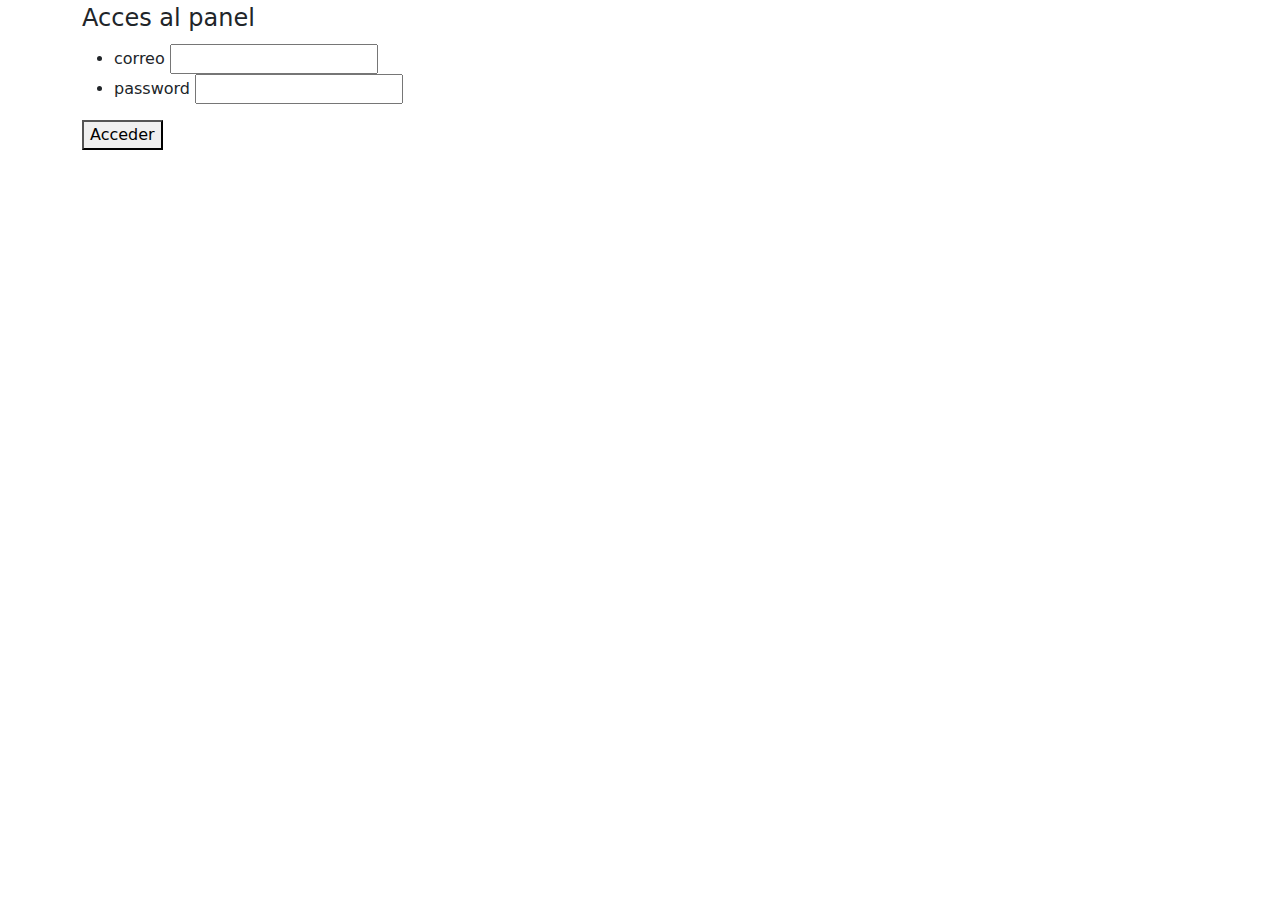
==== practica1/index.html @ 6359b2ba "first commit" ====
<!DOCTYPE html>
<html lang="en">
<head>
    <meta charset="UTF-8">
    <meta http-equiv="X-UA-Compatible" content="IE=edge">
    <meta name="viewport" content="width=device-width, initial-scale=1.0">
    <link rel="stylesheet" href="https://cdn.jsdelivr.net/npm/bootstrap@5.2.1/dist/css/bootstrap.min.css">
    <title>Login</title>
</head>
<body>
    <div class="container">
        
        <form class="form">
            <legend>
                Acces al panel
            </legend>
            <ul class="items">
                <li class="item">
                    <label>
                        correo
                    </label>
                    <input type="email">
                </li>
                <li class="item">
                    <label>
                        password
                    </label>
                    <input type="password">
                </li>
            </ul>
                <button type="submit">
                Acceder
            </button>
        </form>
    </div>
    <script src="https://cdn.jsdelivr.net/npm/bootstrap@5.2.1/dist/js/bootstrap.bundle.min.js"></script>
</body>
</html>
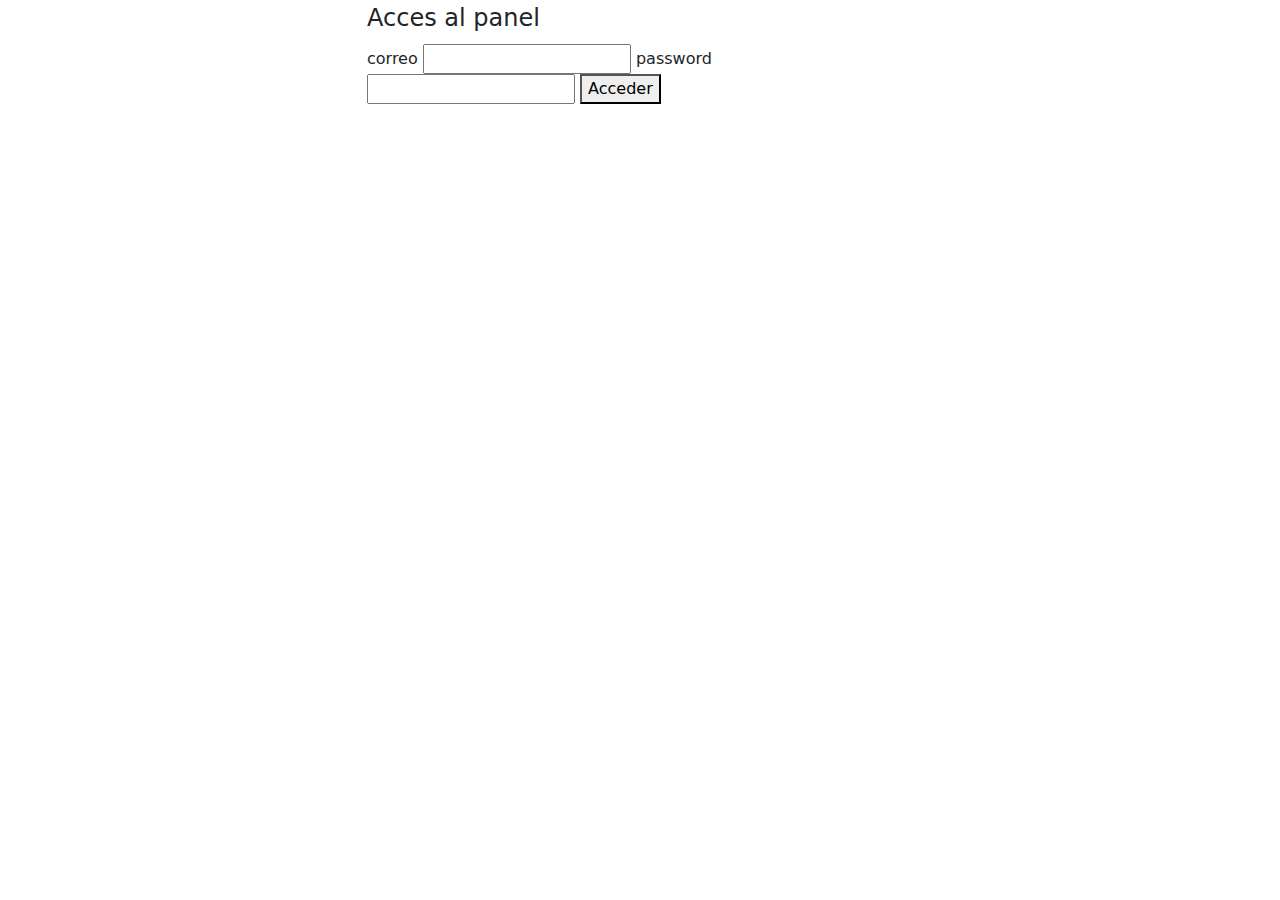
==== commit 183ed691: "login" ====
--- a/practica1/index.html
+++ b/practica1/index.html
@@ -8,30 +8,29 @@
     <title>Login</title>
 </head>
 <body>
-    <div class="container">
-        
-        <form class="form">
-            <legend>
-                Acces al panel
-            </legend>
-            <ul class="items">
-                <li class="item">
-                    <label>
-                        correo
-                    </label>
-                    <input type="email">
-                </li>
-                <li class="item">
-                    <label>
-                        password
-                    </label>
-                    <input type="password">
-                </li>
-            </ul>
-                <button type="submit">
-                Acceder
-            </button>
-        </form>
+    <div class="container"> 
+        <section>
+            <div class="row justify-content-md-center">
+                <div class="col-md-6 col-sm-12">
+                    <form class="form">
+                        <legend>
+                            Acces al panel
+                        </legend>
+                                <label>
+                                    correo
+                                </label>
+                                <input type="email">
+                                <label>
+                                    password
+                                </label>
+                                <input type="password">
+                                <button type="submit">
+                            Acceder
+                        </button>
+                    </form>
+                </div>
+            </div>
+        </section>
     </div>
     <script src="https://cdn.jsdelivr.net/npm/bootstrap@5.2.1/dist/js/bootstrap.bundle.min.js"></script>
 </body>
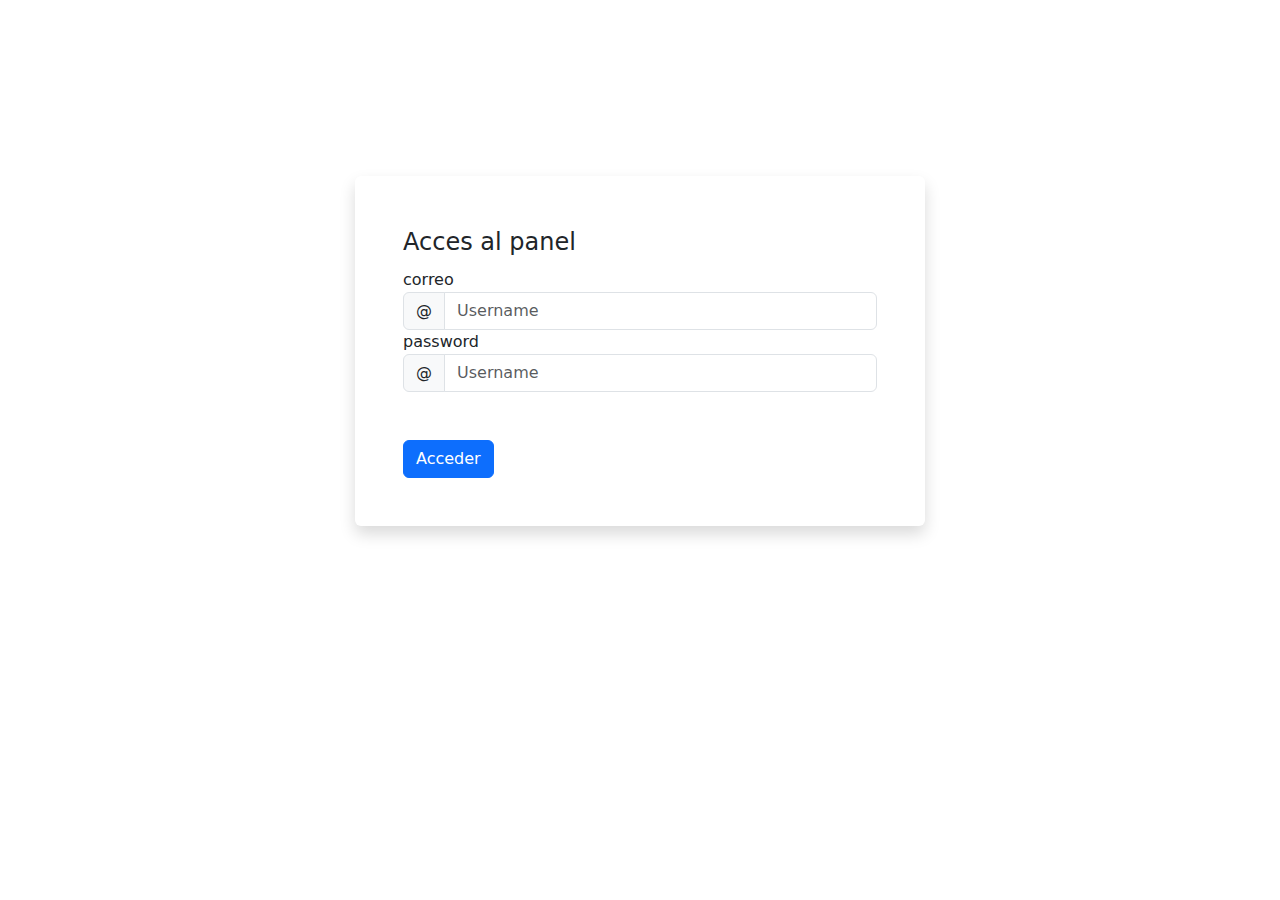
==== commit dd332a1b: "login terminado" ====
--- a/practica1/index.html
+++ b/practica1/index.html
@@ -5,28 +5,34 @@
     <meta http-equiv="X-UA-Compatible" content="IE=edge">
     <meta name="viewport" content="width=device-width, initial-scale=1.0">
     <link rel="stylesheet" href="https://cdn.jsdelivr.net/npm/bootstrap@5.2.1/dist/css/bootstrap.min.css">
+    <link rel="stylesheet" href="main.css">
     <title>Login</title>
 </head>
 <body>
     <div class="container"> 
         <section>
-            <div class="row justify-content-md-center">
-                <div class="col-md-6 col-sm-12">
+            <div class="row registro justify-content-md-center align-items-center">
+                <div class="col-md-6 col-sm-12 shadow p-3 mb-5 bg-body rounded p-5">
                     <form class="form">
                         <legend>
                             Acces al panel
                         </legend>
-                                <label>
-                                    correo
-                                </label>
-                                <input type="email">
-                                <label>
-                                    password
-                                </label>
-                                <input type="password">
-                                <button type="submit">
-                            Acceder
-                        </button>
+                            <label>
+                                correo
+                            </label>
+                            <div class="input-group flex-nowrap">
+                                <span class="input-group-text" id="addon-wrapping">@</span>
+                                <input type="text" class="form-control" placeholder="Username" aria-label="Username" aria-describedby="addon-wrapping">
+                            </div>                                <label>
+                                password
+                            </label>
+                            <div class="input-group flex-nowrap">
+                                <span class="input-group-text" id="addon-wrapping">@</span>
+                                <input type="text" class="form-control" placeholder="Username" aria-label="Username" aria-describedby="addon-wrapping">
+                            </div>                                
+                            <button type="submit" class="btn btn-primary mt-5">
+                                Acceder     
+                            </button>
                     </form>
                 </div>
             </div>
--- a/practica1/main.css
+++ b/practica1/main.css
@@ -0,0 +1,3 @@
+.registro{
+    height:750px;
+}